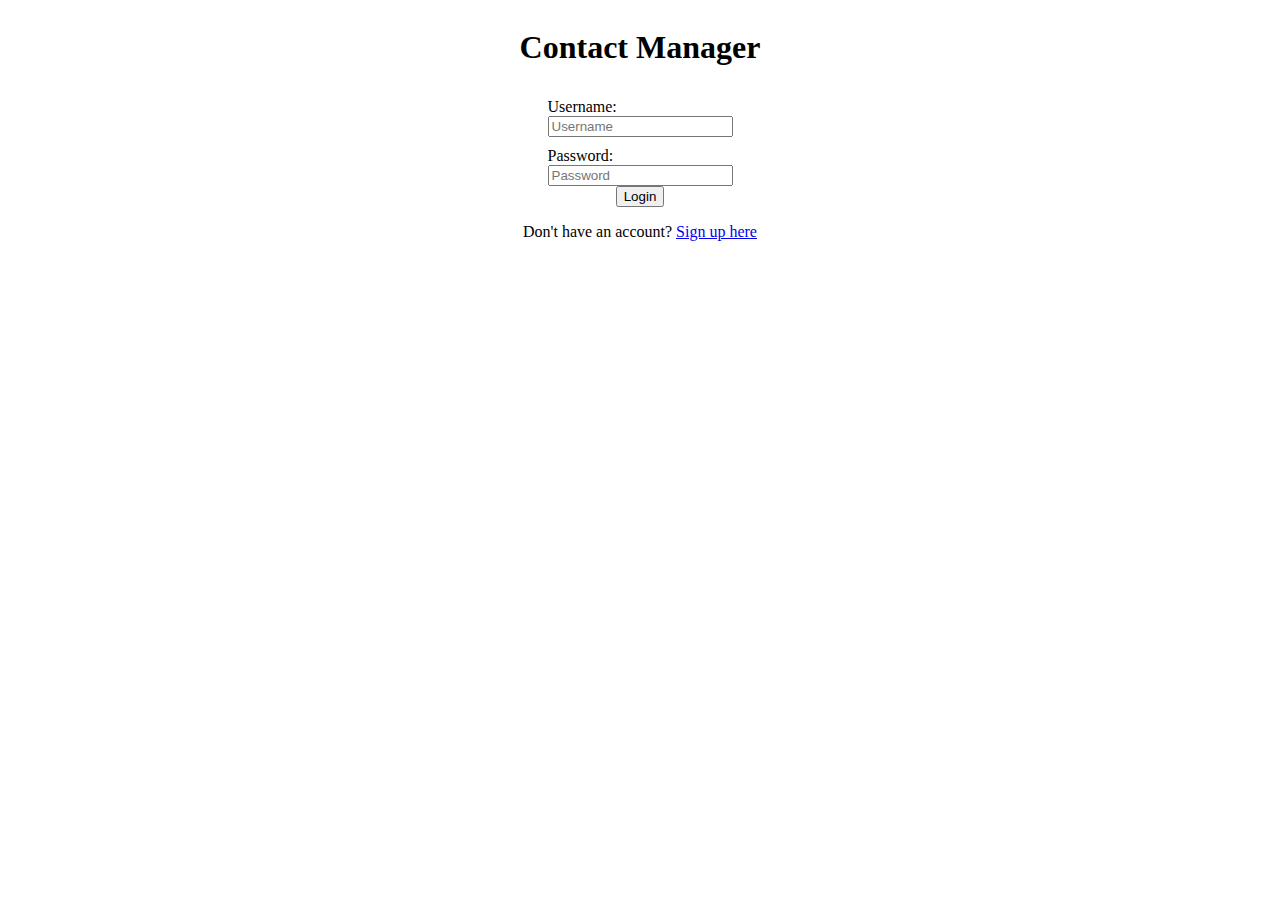
==== index.html @ d245d5c1 "placeholders additions" ====
<!DOCTYPE html>
<html lang="en">
<head>
    <meta charset="UTF-8">
    <meta name="viewport" content="width=device-width, initial-scale=1.0">
    <title>Contact Manager</title>
    <link rel="stylesheet" href="css/landing.css">
</head>
<body>
    <div class ="login-container">
        <h1>Contact Manager</h1>
        <form class="login">
            <label for="user">Username:</label>
            <input type="text" name="user" id="user" placeholder="Username">
            <label for="password">Password:</label>
            <input type="text" name="password" id="password" placeholder="Password">
        </form>
        <button id="login" type="submit">Login</button>

        <p>Don't have an account? <a href="signup.html">Sign up here</a></p>
    </div>
</body>
<script src="js/app.js"></script>
</html>
---- css/landing.css ----
.login-container {
    display: flex;
    flex-direction: column;
    align-items: center;
}

.login label {
    padding-top: 10px;
}

.login {
    display: flex;
    flex-direction: column;
}
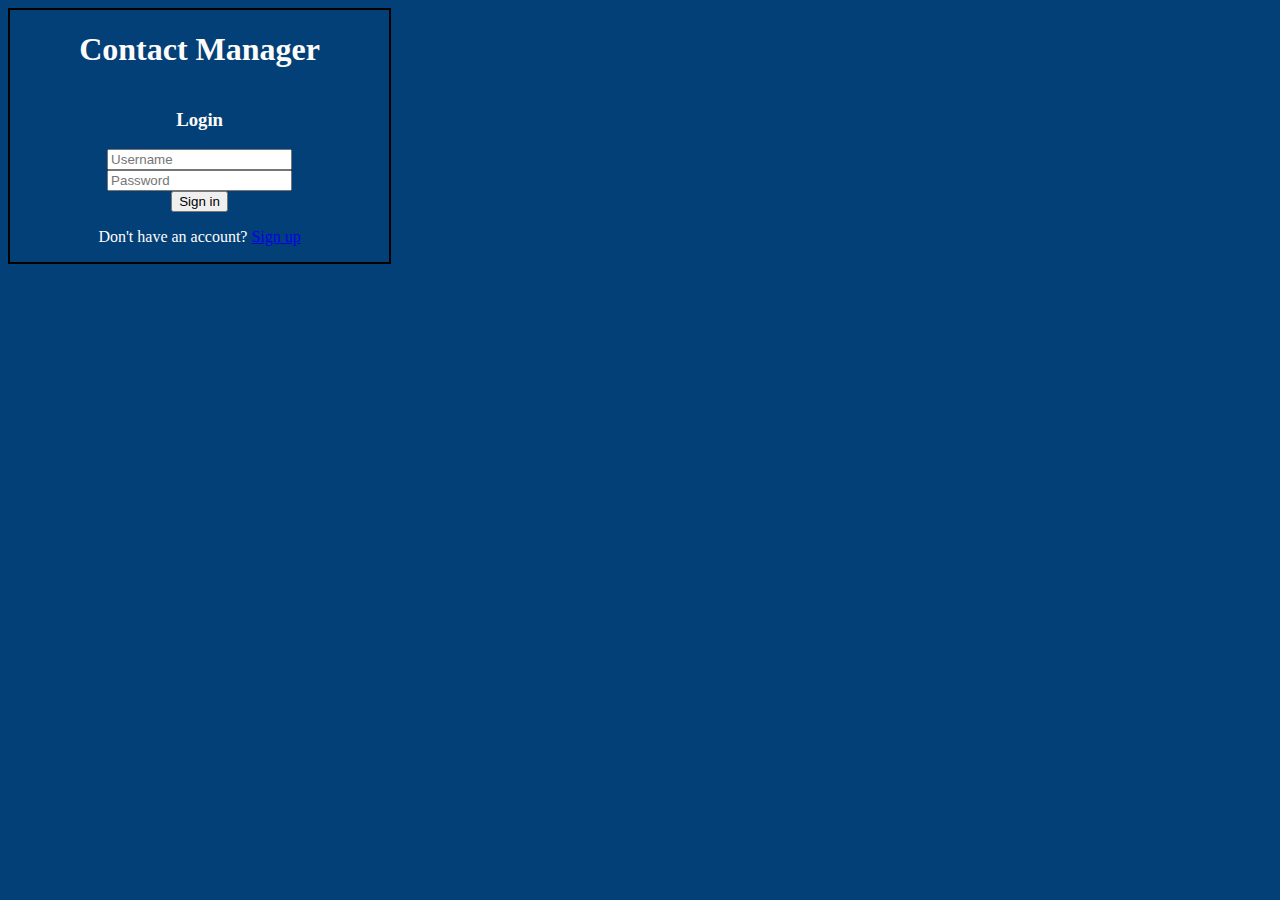
==== commit 635507c3: "Merge branch 'main' of https://github.com/Z3NT61/ContactManager2024" ====
--- a/index.html
+++ b/index.html
@@ -1,3 +1,4 @@
+<!-- in progress -->
 <!DOCTYPE html>
 <html lang="en">
 <head>
@@ -9,15 +10,14 @@
 <body>
     <div class ="login-container">
         <h1>Contact Manager</h1>
-        <form class="login">
-            <label for="user">Username:</label>
-            <input type="text" name="user" id="user" placeholder="Username">
-            <label for="password">Password:</label>
-            <input type="text" name="password" id="password" placeholder="Password">
-        </form>
-        <button id="login" type="submit">Login</button>
+        <h3>Login</h3>
+        <label for="user"></label>
+        <input type="text" name="user" id="user" placeholder="Username">
+        <label for="password"></label>
+        <input type="text" name="password" id="password" placeholder="Password">
+        <button id="login" type="submit">Sign in</button>
 
-        <p>Don't have an account? <a href="signup.html">Sign up here</a></p>
+        <p>Don't have an account? <a href="signup.html">Sign up</a></p>
     </div>
 </body>
 <script src="js/app.js"></script>
--- a/css/landing.css
+++ b/css/landing.css
@@ -1,13 +1,22 @@
+body {
+    background-color: rgb(3,64,120);
+    color: rgb(254,252,251);
+}
+
 
 .login-container {
+    width: 30%;
+    height: 30%;
+    border: solid black 2px;
     display: flex;
     flex-direction: column;
     align-items: center;
 }
 
+/* 
 .login label {
     padding-top: 10px;
-}
+} */
 
 .login {
     display: flex;
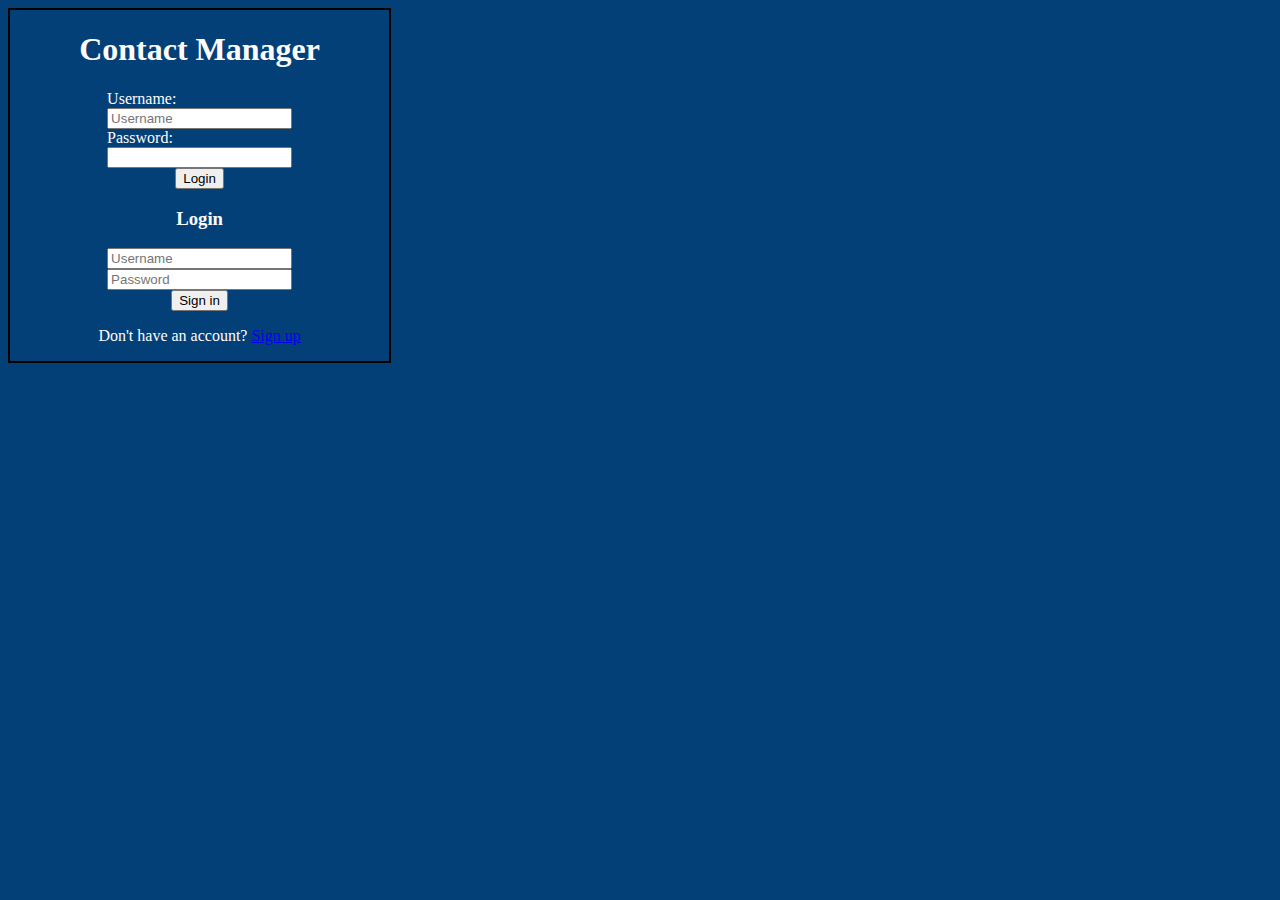
==== commit f9205f11: "mm" ====
--- a/index.html
+++ b/index.html
@@ -6,19 +6,25 @@
     <meta name="viewport" content="width=device-width, initial-scale=1.0">
     <title>Contact Manager</title>
     <link rel="stylesheet" href="css/landing.css">
+        <script src="js/app.js"></script>
 </head>
 <body>
     <div class ="login-container">
         <h1>Contact Manager</h1>
+        <form class="login">
+            <label for="user">Username:</label>
+            <input type="text" name="user" id="user" placeholder="Username">
+            <label for="password">Password:</label>
+            <input type="text" name="password" id="password">
+        </form>
+        <button id="login" type="submit" onclick="login();">Login</button>
         <h3>Login</h3>
         <label for="user"></label>
         <input type="text" name="user" id="user" placeholder="Username">
         <label for="password"></label>
         <input type="text" name="password" id="password" placeholder="Password">
         <button id="login" type="submit">Sign in</button>
-
         <p>Don't have an account? <a href="signup.html">Sign up</a></p>
     </div>
 </body>
-<script src="js/app.js"></script>
-</html>+</html>
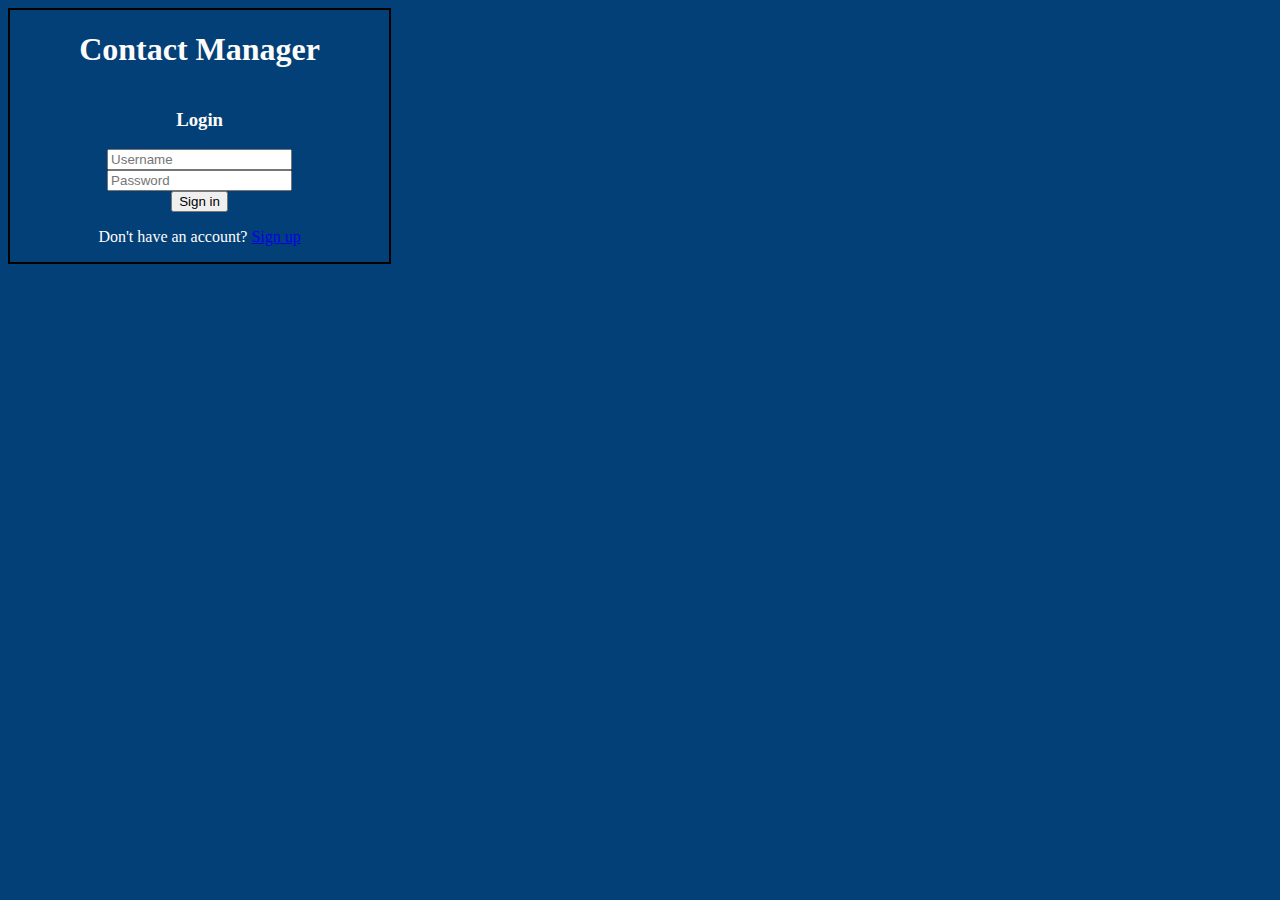
==== commit 0bb8e0f2: "new" ====
--- a/index.html
+++ b/index.html
@@ -6,25 +6,19 @@
     <meta name="viewport" content="width=device-width, initial-scale=1.0">
     <title>Contact Manager</title>
     <link rel="stylesheet" href="css/landing.css">
-        <script src="js/app.js"></script>
 </head>
 <body>
     <div class ="login-container">
         <h1>Contact Manager</h1>
-        <form class="login">
-            <label for="user">Username:</label>
-            <input type="text" name="user" id="user" placeholder="Username">
-            <label for="password">Password:</label>
-            <input type="text" name="password" id="password">
-        </form>
-        <button id="login" type="submit" onclick="login();">Login</button>
         <h3>Login</h3>
         <label for="user"></label>
         <input type="text" name="user" id="user" placeholder="Username">
         <label for="password"></label>
         <input type="text" name="password" id="password" placeholder="Password">
-        <button id="login" type="submit">Sign in</button>
+        <button id="login" type="submit" >Sign in</button>
+
         <p>Don't have an account? <a href="signup.html">Sign up</a></p>
     </div>
 </body>
-</html>
+<script src="js/app.js"></script>
+</html>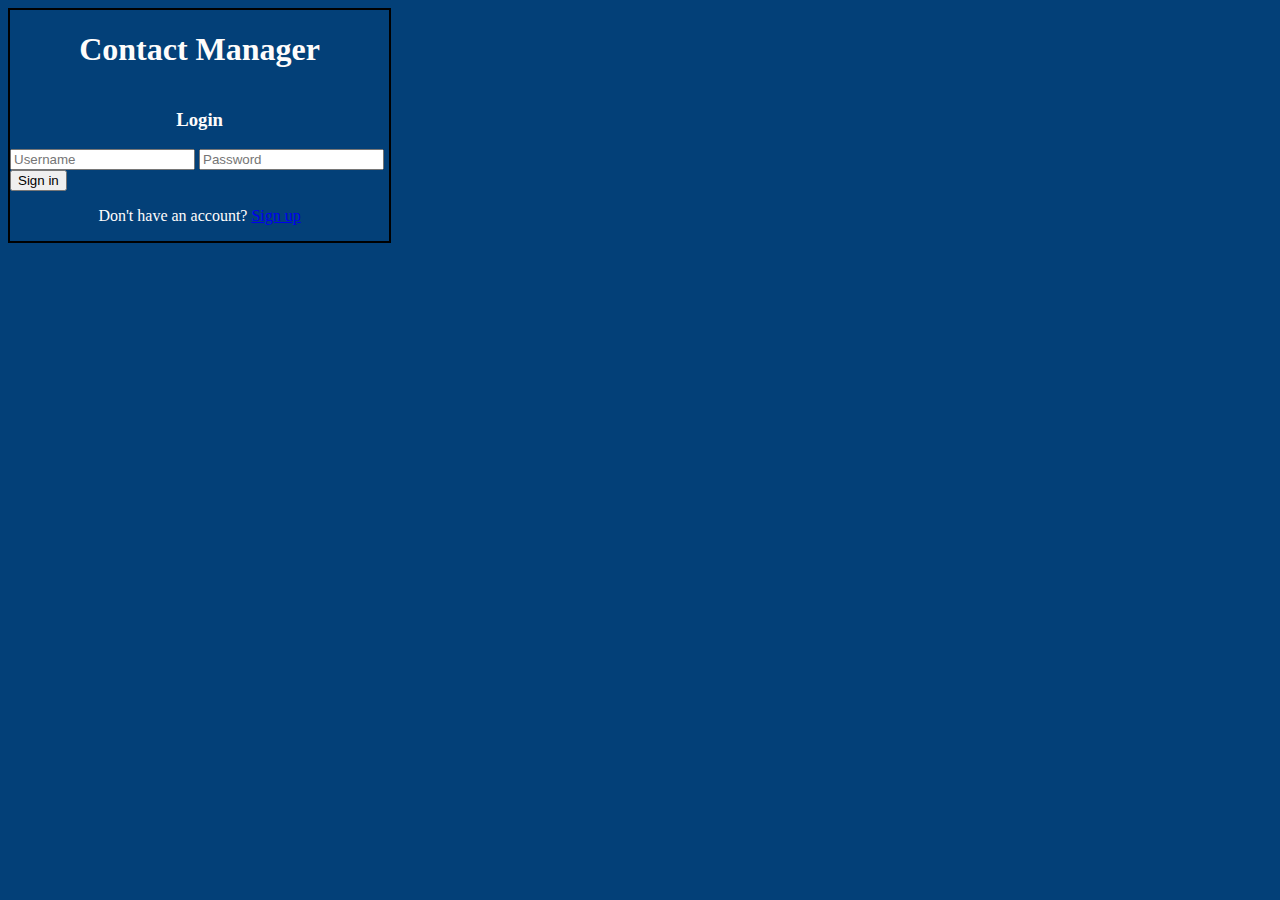
==== commit 3e135808: "fixed html for contacts, index, and singup" ====
--- a/index.html
+++ b/index.html
@@ -1,4 +1,3 @@
-<!-- in progress -->
 <!DOCTYPE html>
 <html lang="en">
 <head>
@@ -8,17 +7,19 @@
     <link rel="stylesheet" href="css/landing.css">
 </head>
 <body>
-    <div class ="login-container">
+    <div class="login-container">
         <h1>Contact Manager</h1>
         <h3>Login</h3>
-        <label for="user"></label>
-        <input type="text" name="user" id="user" placeholder="Username">
-        <label for="password"></label>
-        <input type="text" name="password" id="password" placeholder="Password">
-        <button id="login" type="submit" >Sign in</button>
+        <!-- Form to submit the login credentials -->
+        <form method="POST" action="login.php">
+            <input type="text" name="user" id="user" placeholder="Username" required>
+            <input type="text" name="password" id="password" placeholder="Password" required>
+
+            <button id="login" type="submit">Sign in</button>
+        </form>
 
         <p>Don't have an account? <a href="signup.html">Sign up</a></p>
     </div>
 </body>
 <script src="js/app.js"></script>
-</html>+</html>
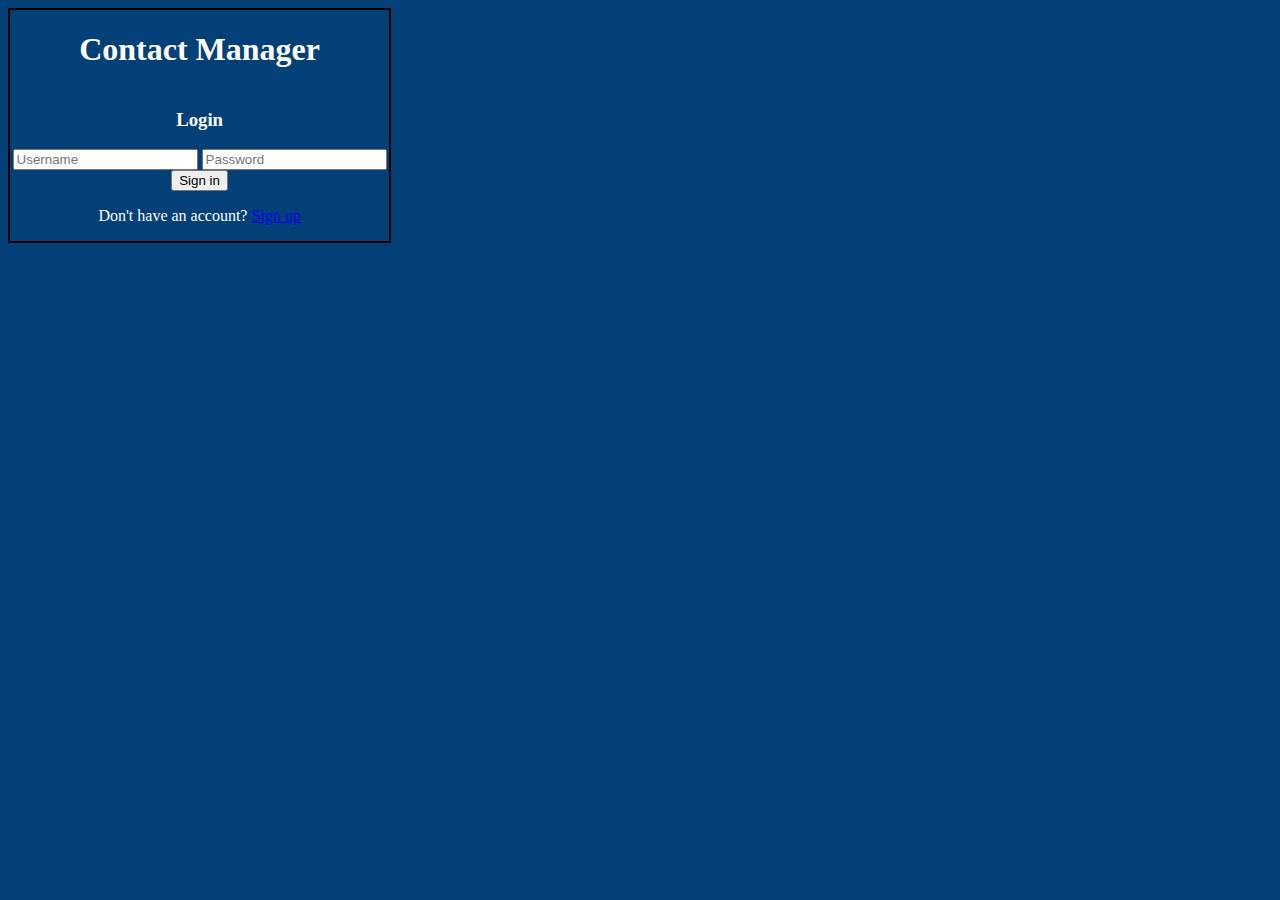
==== commit 93de145e: "??" ====
--- a/index.html
+++ b/index.html
@@ -5,21 +5,22 @@
     <meta name="viewport" content="width=device-width, initial-scale=1.0">
     <title>Contact Manager</title>
     <link rel="stylesheet" href="css/landing.css">
+        <script src="js/app.js"></script>
 </head>
 <body>
     <div class="login-container">
         <h1>Contact Manager</h1>
         <h3>Login</h3>
         <!-- Form to submit the login credentials -->
-        <form method="POST" action="login.php">
+        <form class "login">
             <input type="text" name="user" id="user" placeholder="Username" required>
             <input type="text" name="password" id="password" placeholder="Password" required>
 
-            <button id="login" type="submit">Sign in</button>
         </form>
+            <button id="login" type="submit" onclick="login();">Sign in</button>
 
         <p>Don't have an account? <a href="signup.html">Sign up</a></p>
     </div>
 </body>
-<script src="js/app.js"></script>
+
 </html>
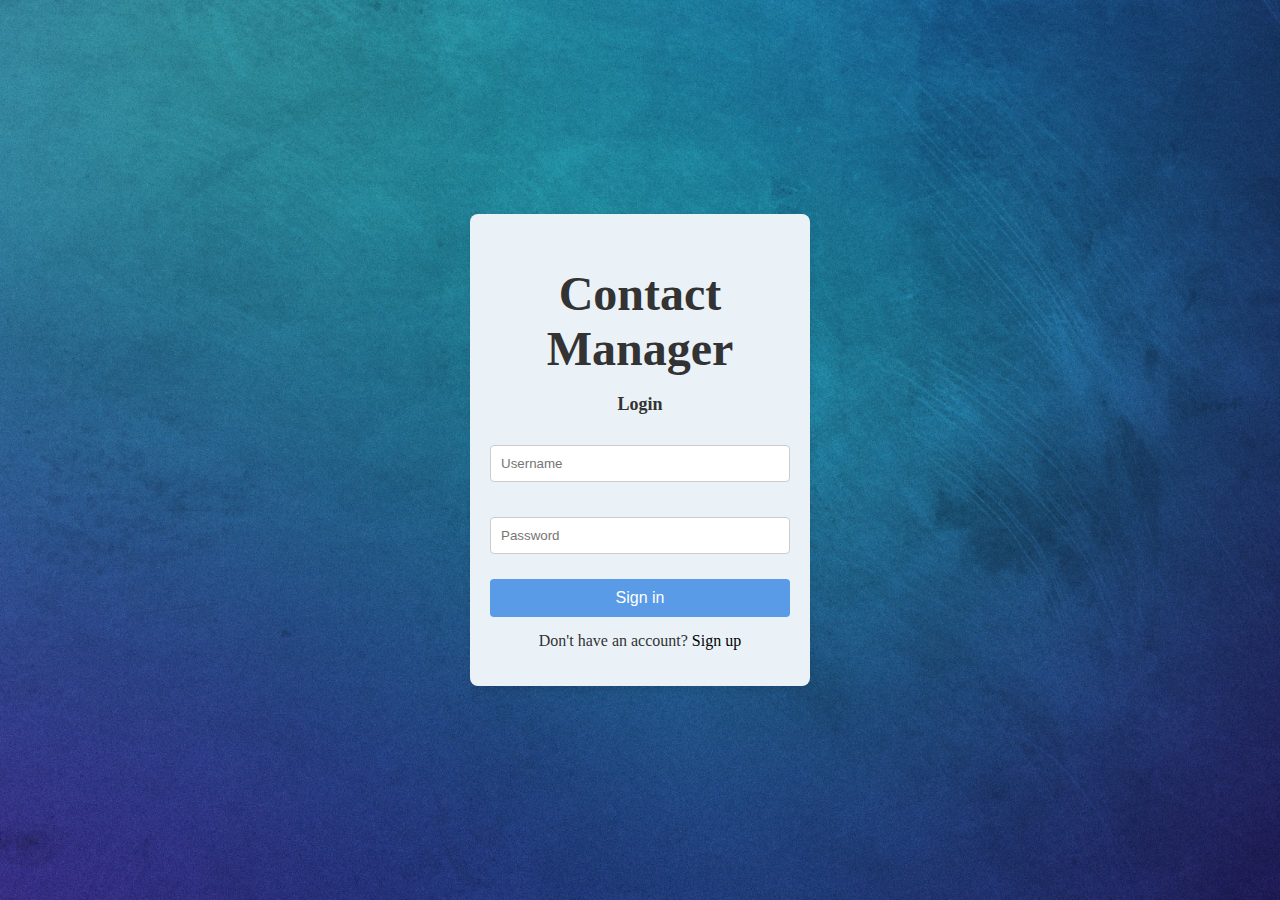
==== commit 44abb61b: "Merge d8123b640aa8f30e3fcbca0cd3f46177957cdc7e into 4fdcf906cf794df07988e98114f507793415de21" ====
--- a/index.html
+++ b/index.html
@@ -5,22 +5,28 @@
     <meta name="viewport" content="width=device-width, initial-scale=1.0">
     <title>Contact Manager</title>
     <link rel="stylesheet" href="css/landing.css">
-        <script src="js/app.js"></script>
 </head>
 <body>
     <div class="login-container">
         <h1>Contact Manager</h1>
         <h3>Login</h3>
         <!-- Form to submit the login credentials -->
-        <form class "login">
-            <input type="text" name="user" id="user" placeholder="Username" required>
-            <input type="text" name="password" id="password" placeholder="Password" required>
+		<form id="loginForm" class="login">
 
-        </form>
-            <button id="login" type="submit" onclick="login();">Sign in</button>
+            <div class="field-input"> 
+			    <input type="text" name="username" id="username" placeholder="Username" required>
+            </div>
+            <div class="field-input">
+			    <input type="password" name="password" id="password" placeholder="Password" required> <!-- Changed to type="password" for security -->
+            </div>
+			<button id="loginButton" type="submit">Sign in</button> <!-- Use a submit button -->
+		</form>
+		
+		<!-- Add this span to show login results or errors -->
+		<span id="loginResult"></span>
 
         <p>Don't have an account? <a href="signup.html">Sign up</a></p>
     </div>
 </body>
-
+<script src="js/app.js"></script>
 </html>
--- a/css/landing.css
+++ b/css/landing.css
@@ -1,27 +1,93 @@
+/* landing.css */
 body {
-    background-color: rgb(3,64,120);
-    color: rgb(254,252,251);
+    font-family: Times New Roman, sans-serif;
+    background-image: url("background.jpg");
+    background-position: center;
+    background-size: cover;
+    background-repeat: no-repeat;
+    background-color: #a6cfff;
+    margin: 0;
+    padding: 0;
+    display: flex;
+    justify-content: center;
+    align-items: center;
+    height: 100vh;
 }
 
+.login-container {
+    color: #333;
+    background-color: #eaf2f8;
+    border-radius: 8px;
+    box-shadow: 0 4px 8px rgba(0, 0, 0, 0.1);
+    padding: 20px;
+    width: 300px;
+    text-align: center;
+}
 
-.login-container {
-    width: 30%;
-    height: 30%;
-    border: solid black 2px;
+.login {
+    display: flex;
+    flex-direction: column;
+    gap: 15px;
+}
+
+/* field inputs could delete as it does nothing */
+.field-input {
     display: flex;
     flex-direction: column;
     align-items: center;
 }
 
-/* 
-.login label {
-    padding-top: 10px;
-} */
+.field-input label {
+    margin-bottom: 5px;
+    font-size: 14px;
+    color: #555;
+}
 
-.login {
-    display: flex;
-    flex-direction: column;
+h1 {
+    font-size: 48px;
+    margin-bottom: 10px;
+}
+
+h3 {
+    font-size: 18px;
+    margin-bottom: 20px;
+}
+
+input[type="text"],
+input[type="password"] {
+    width: 100%;
+    padding: 10px;
+    margin: 10px 0;
+    border: 1px solid #ccc;
+    border-radius: 4px;
+    box-sizing: border-box;
 }
 
 
+button {
+    width: 100%;
+    padding: 10px;
+    background-color: #599be6;
+    color: white;
+    border: none;
+    border-radius: 4px;
+    cursor: pointer;
+    font-size: 16px;
+}
 
+button:hover {
+    background-color: #285f9e;
+}
+
+p {
+    margin-top: 15px;
+}
+
+a {
+    color: #000000;
+    text-decoration: none;
+}
+
+a:hover {
+    text-decoration: underline;
+}
